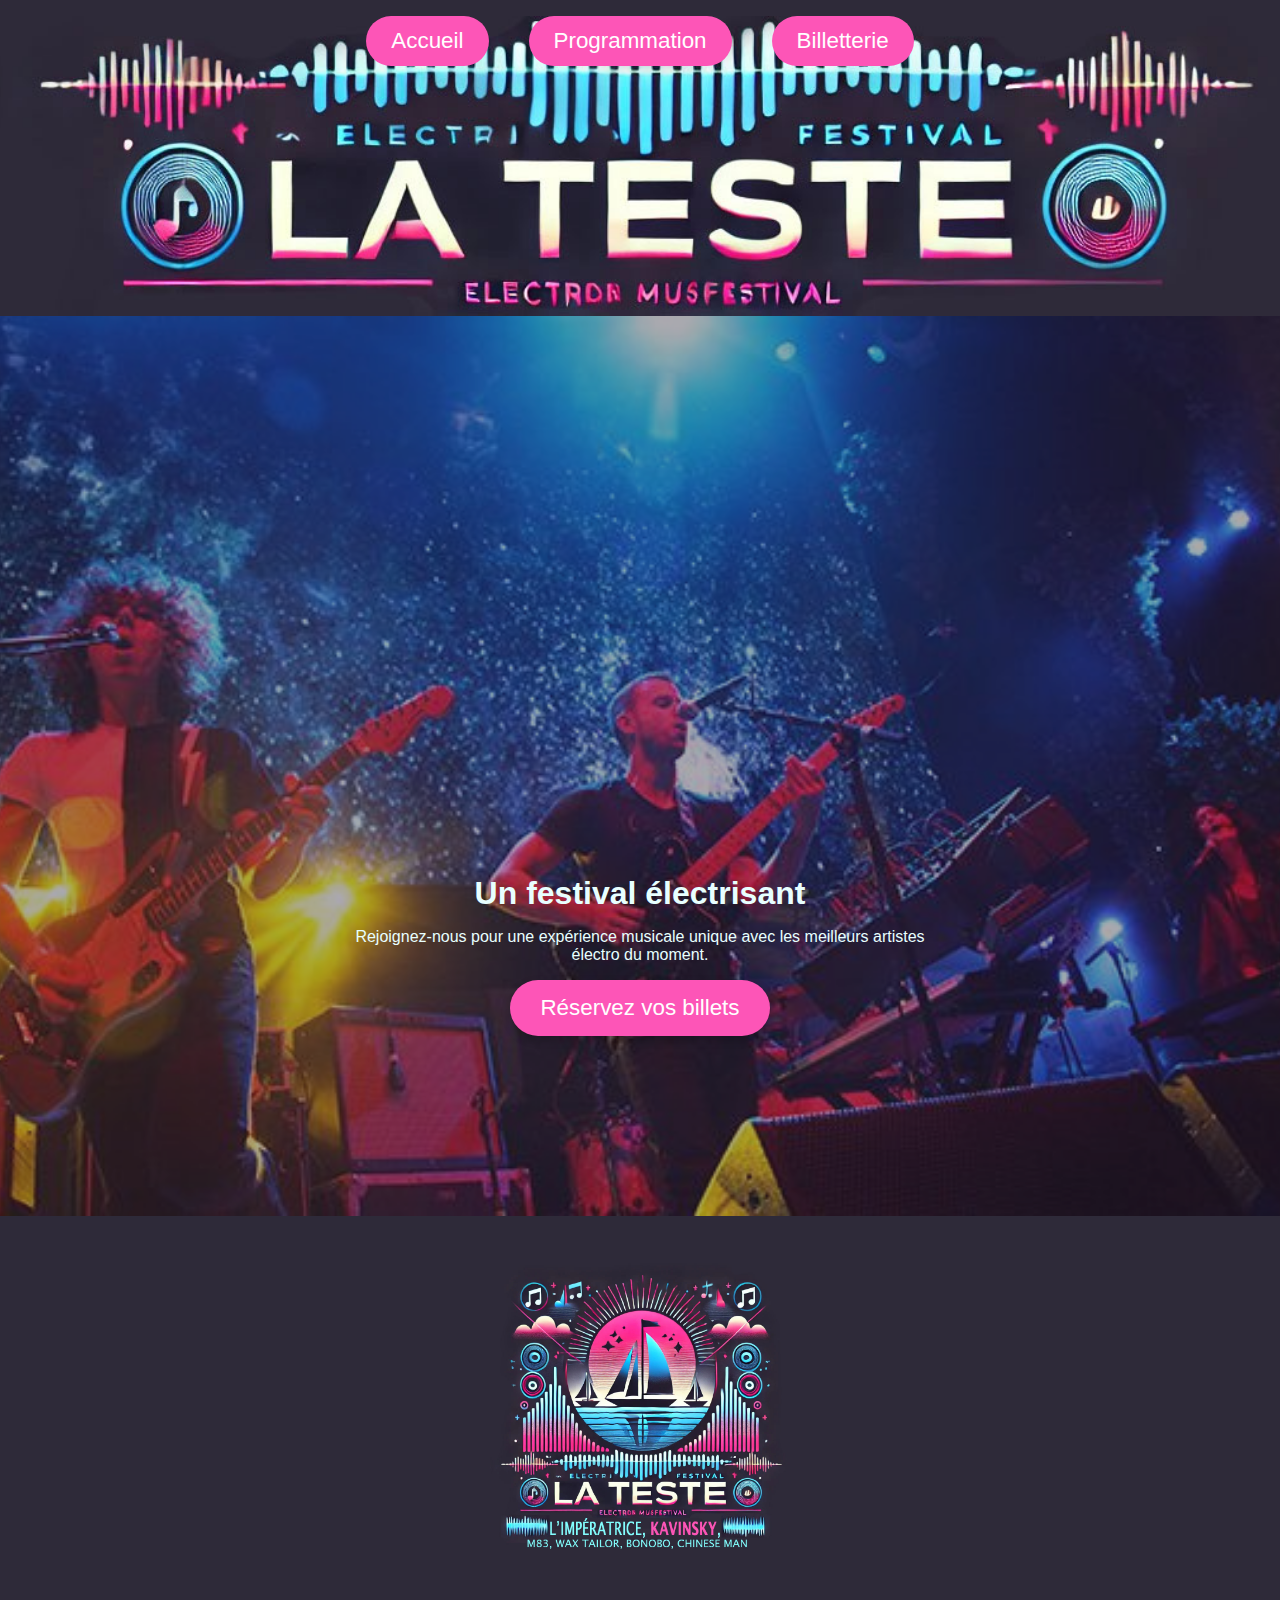
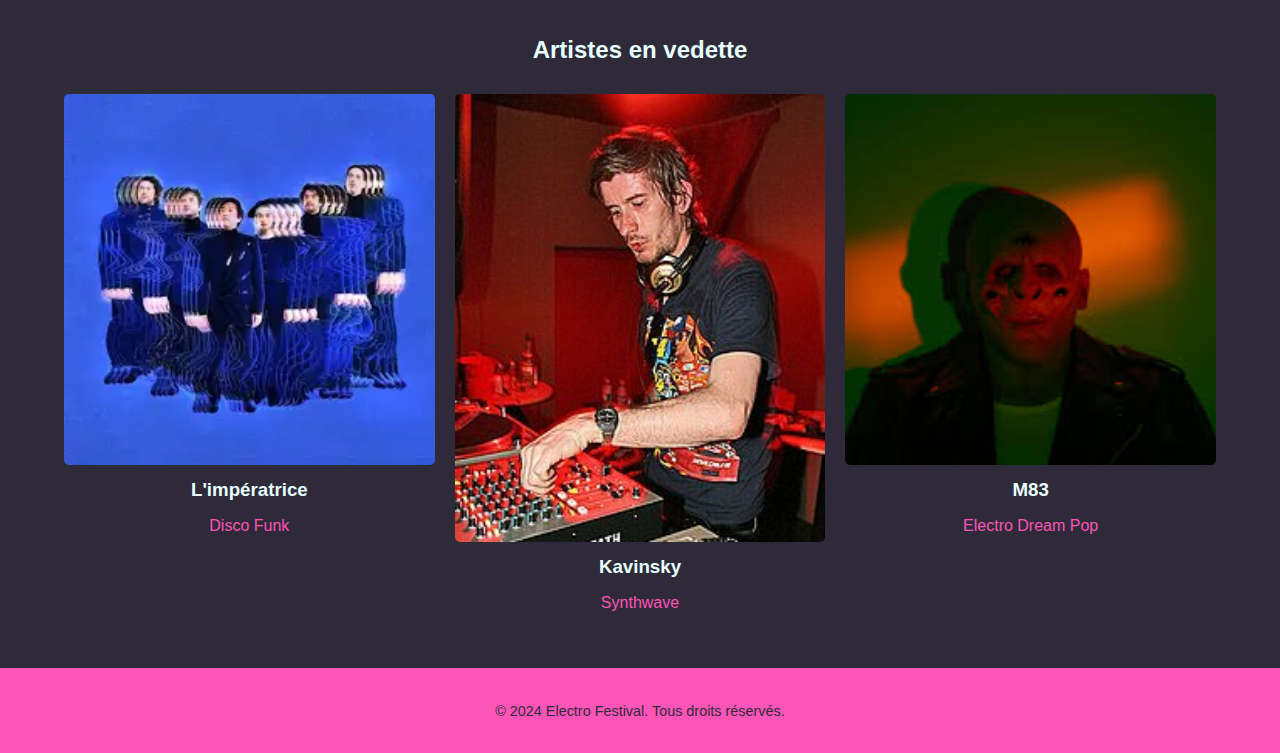
==== index.html @ 3981cfe5 "first commit" ====
<!DOCTYPE html>
<html lang="fr">
  <head>
    <!-- Metadata and settings for the document -->
    <meta charset="UTF-8" />
    <meta name="viewport" content="width=device-width, initial-scale=1.0" />
    <title>Electro Festival</title>
    <!-- Link to external stylesheet -->
    <link rel="stylesheet" href="styles.css" />
    <!-- Defer loading of the JavaScript file to improve page performance -->
    <script defer src="script.js"></script>
    <link rel="icon" href="/images/favicon.png" type="image/png" />
  </head>
  <body>
    <!-- Header section with the logo and navigation menu -->
    <header class="header">
      <div class="container">
        <!-- Navigation bar -->
        <nav class="navbar">
          <ul>
            <!-- Navigation links -->
            <li><a href="index.html">Accueil</a></li>
            <li><a href="program.html">Programmation</a></li>
            <li><a href="billets.html">Billetterie</a></li>
          </ul>
        </nav>
      </div>
    </header>
    <!-- Hero section showcasing the festival -->
    <section class="hero">
      <div class="carousel-container">
        <div class="carousel">
          <!-- Carousel images -->
          <img
            src="/images/festival.jpg"
            alt="Image 1"
            class="carousel-image"
          />
          <img
            src="/images/festival2.jpg"
            alt="Image 2"
            class="carousel-image"
          />
          <img
            src="/images/festival3.jpg"
            alt="Image 3"
            class="carousel-image"
          />
        </div>

        <!-- Button inside the carousel -->
        <div class="carousel-button-container">
          <div class="container">
            <!-- Main message and call-to-action -->
            <h2>Un festival électrisant</h2>
            <p>
              Rejoignez-nous pour une expérience musicale unique avec les
              meilleurs artistes électro du moment.
            </p>
          </div>
          <!-- Ajout de l'ID pour la sélection du bouton -->
          <a href="billets.html" class="btn btn-primary" id="reserve-button">
            Réservez vos billets
          </a>
          <!-- Audio for hover sound= -->
          <audio id="click-sound" src="loop.mp3" preload="auto"></audio>
        </div>
      </div>
    </section>

    <!-- Image under the carousel, with space created between the sections -->
    <img
      src="/images/festival-techno-la-teste.jpg"
      alt="Affiche Festival Electro"
      class="festival-poster"
    />

    <!-- Featured artists section -->
    <section class="artists">
      <div class="container">
        <!-- Section heading -->
        <h2>Artistes en vedette</h2>
        <div class="artist-grid">
          <!-- Example of an artist card -->
          <div class="artist-card">
            <audio
              id="audio-imp"
              src="/LImpératrice — Anomalie bleue.mp3"
            ></audio>
            <!-- Audio clip for L'Impératrice -->
            <img src="/images/impératrice.jpg" alt="L'impératrice" />
            <h3>L'impératrice</h3>
            <p>Disco Funk</p>
          </div>
          <div class="artist-card">
            <audio
              id="audio-kavinsky"
              src="/Kavinsky - Nightcall (Drive Original Movie Soundtrack) (Official Audio).mp3"
            ></audio>
            <!-- Audio clip for Kavinsky -->
            <img src="/images/Kavinsky_2.jpg" alt="Kavinsky" />
            <h3>Kavinsky</h3>
            <p>Synthwave</p>
          </div>
          <div class="artist-card">
            <audio
              id="audio-m83"
              src="/M83 Midnight City Official video.mp3"
            ></audio>
            <!-- Audio clip for M83 -->
            <img src="/images/m83.jpg" alt="M83" />
            <h3>M83</h3>
            <p>Electro Dream Pop</p>
          </div>
        </div>
      </div>
    </section>

    <!-- Footer section with copyright notice -->
    <footer>
      <div class="container">
        <p>&copy; 2024 Electro Festival. Tous droits réservés.</p>
      </div>
    </footer>
  </body>
</html>
---- styles.css ----
/* General Styles */
/* Global styles for the webpage */
body {
  font-family: Arial, sans-serif; /* Sets a clean sans-serif font for the entire page */
  margin: 0; /* Removes default margin for consistent layout */
  padding: 0; /* Removes default padding */
  background-color: #2e2a39; /* Sets a dark background color for a modern look */
  color: #e8ffff; /* Sets a light text color for readability on a dark background */
}

/* Centered container with responsive width */
.container {
  width: 90%; /* The container takes 90% of the viewport width */
  margin: 0 auto; /* Centers the container horizontally */
}

/* Heading elements (h1, h2, h3) */
/* Ensures consistent spacing for all headings */
h1,
h2,
h3 {
  margin: 0; /* Removes default margin for better control */
}

/* Header */
/* Styles the page's top section, including navigation and logo */
header {
  position: relative; /* Enables positioning of child elements within the header */
  background-image: url("/images/festival-techno-la-teste-banniere.jpg"); /* Adds a banner image */
  background-size: cover; /* Ensures the image covers the entire header */
  background-position: center; /* Centers the image */
  height: 300px; /* Fixed height for the header */
}

/* Logo inside the header */
/* Applies animation to the logo for visual interest */
header .logo img {
  width: auto; /* Automatically adjusts the width based on the height */
  height: 90px; /* Fixed height for the logo */
  animation: rotation 5s infinite linear; /* Rotates the logo continuously */
  position: absolute; /* Allows precise placement of the logo */
  top: 50%; /* Centers the logo vertically within the header */
  left: 50%; /* Centers the logo horizontally */
  transform: translate(-50%, -50%); /* Ensures exact centering */
}

/* Navigation bar within the header */
header .navbar ul {
  display: flex; /* Aligns navigation links horizontally */
  justify-content: center; /* Centers the navigation menu */
  align-items: center; /* Vertically aligns items in the menu */
  list-style: none; /* Removes default bullet points */
  padding: 0; /* Removes default padding */
}

/* Navigation links */
header .navbar ul li {
  margin: 0 20px; /* Adds spacing between menu items */
}

header .navbar a {
  color: #fff; /* White text for contrast */
  text-decoration: none; /* Removes underline for a clean look */
  font-size: 1.4rem; /* Sets a larger font size for readability */
  padding: 12px 25px; /* Adds padding for better clickability */
  border-radius: 50px; /* Rounds the button edges */
  background-color: #fd55b7; /* Vibrant pink background for visibility */
  transition: background-color 0.3s ease; /* Smooth background-color transition */
  display: inline-block; /* Ensures proper block-level button styling */
}

/* Hover state for navigation links */
header .navbar a:hover {
  background-color: #83feff; /* Changes to a light blue on hover */
  color: #2e2a39; /* Adjusts text color for contrast */
  transform: translateY(-5px); /* Creates a lift effect */
}

/* Active state for navigation links */
header .navbar a:active {
  transform: translateY(0); /* Resets the lift effect */
  box-shadow: 0 2px 5px rgba(0, 0, 0, 0.2); /* Adds subtle shadow for depth */
}

/* Hero Section */
/* Centralized introduction area for the page */
.hero {
  position: relative; /* Enables absolute positioning of child elements */
  text-align: center; /* Centers text within the hero section */
}

/* Carousel container */
/* Wraps the carousel images for scrolling effect */
.carousel-container {
  position: relative; /* Ensures elements like buttons stay within the container */
  overflow: hidden; /* Hides overflowing content for smooth scrolling */
  width: 100%; /* Takes up the full width of the viewport */
}

/* Carousel wrapper */
/* Contains all carousel images */
.carousel {
  display: flex; /* Aligns images horizontally */
  width: 300%; /* Total width (3 times the width of one image) */
  animation: slide 15s ease-in-out infinite; /* Smooth scrolling animation */
}

/* Carousel images */
/* Styles individual images in the carousel */
.carousel-image {
  width: 100vw; /* Each image occupies the full viewport width */
  height: 100vh; /* Each image occupies the full viewport height */
  object-fit: cover; /* Scales image to cover the entire area without distortion */
  opacity: 0.6; /* Slight transparency for blending with other elements */
}

/* Keyframe animation for sliding effect */
@keyframes slide {
  0% {
    transform: translateX(0); /* Starts at the first image */
  }
  33% {
    transform: translateX(-100vw); /* Moves to the second image */
  }
  67% {
    transform: translateX(-200vw); /* Moves to the third image */
  }
  100% {
    transform: translateX(0); /* Loops back to the first image */
  }
}

/* Button inside the carousel */
.carousel-button-container {
  position: absolute;
  bottom: 20%;
  left: 50%;
  transform: translateX(-50%);
  z-index: 2;
}

.hero .btn {
  background-color: #fd55b7;
  color: #fff;
  padding: 15px 30px;
  border-radius: 50px;
  font-size: 1.4rem;
  text-decoration: none;
  display: inline-block;
  transition: all 0.3s ease;
  box-shadow: 0 4px 10px rgba(0, 0, 0, 0.2);
}

.hero .btn:hover {
  background-color: #83feff;
  color: #2e2a39;
  transform: translateY(-5px);
  box-shadow: 0 6px 15px rgba(0, 0, 0, 0.3);
}

.hero .btn:active {
  transform: translateY(0);
  box-shadow: 0 2px 5px rgba(0, 0, 0, 0.2);
}

/* Image sous le carousel (affiche carrée) */
.festival-poster {
  display: block;
  margin: 40px auto;
  width: 300px;
  height: 300px;
  object-fit: cover;
  border-radius: 10px;
}

.hero .container {
  z-index: 1;
  position: relative;
}

.hero h2 {
  font-size: 2rem;
}

.hero p {
  font-size: 1rem;
}

/* Artists Section */
.artists {
  background-color: #2e2a39;
  padding: 40px 0;
}

.artists h2 {
  text-align: center;
  margin-bottom: 30px;
}

.artist-grid {
  display: grid;
  grid-template-columns: repeat(3, 1fr);
  gap: 20px;
}

.artist-card {
  text-align: center;
  cursor: pointer;
  transition: transform 0.3s ease;
}

.artist-card:hover {
  transform: scale(1.05);
}

.artist-card img {
  width: 100%;
  border-radius: 5px;
}

.artist-card h3 {
  margin: 10px 0;
}

.artist-card p {
  color: #fd55b7;
}

/* Footer */
footer {
  text-align: center;
  padding: 20px;
  background-color: #fd55b7;
  color: #2e2a39;
  font-size: 0.9rem;
}

/* Keyframe Animations */
@keyframes rotation {
  from {
    transform: rotate(0deg);
  }
  to {
    transform: rotate(360deg);
  }
}
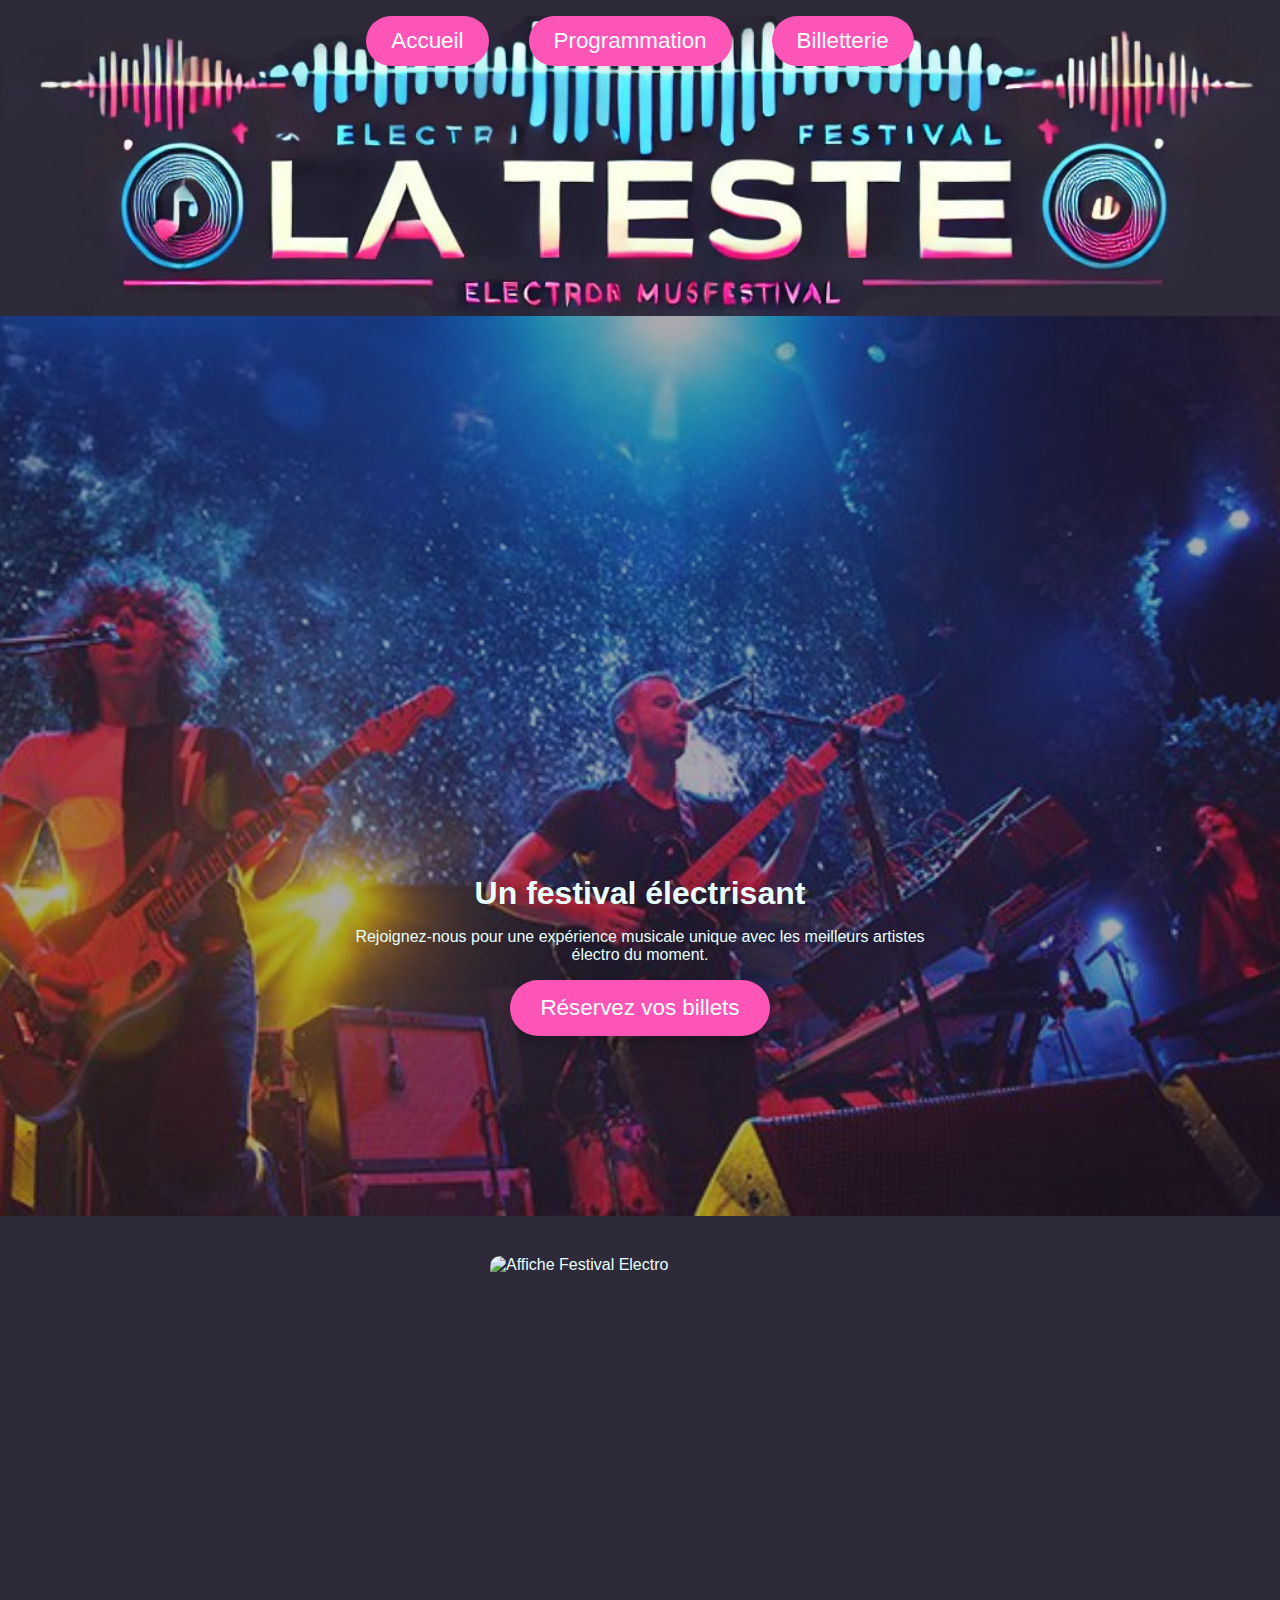
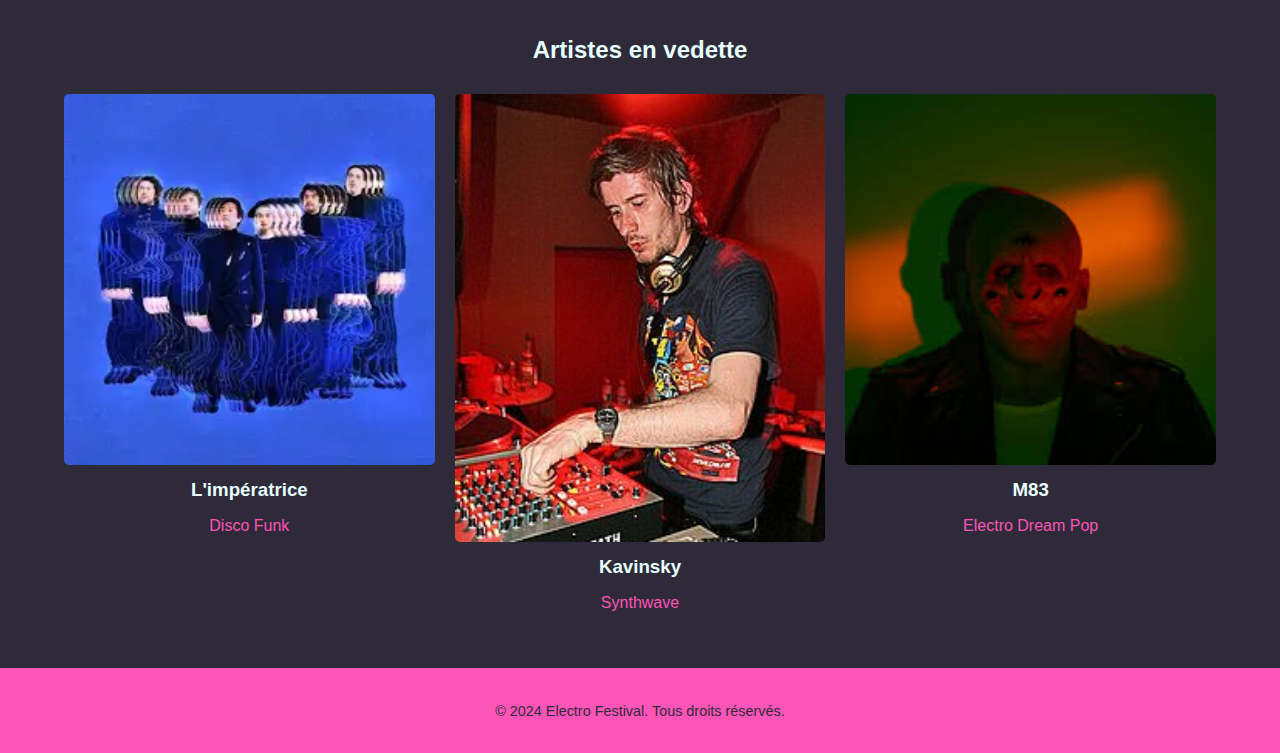
==== commit babf3e27: "./" ====
--- a/index.html
+++ b/index.html
@@ -9,7 +9,7 @@
     <link rel="stylesheet" href="styles.css" />
     <!-- Defer loading of the JavaScript file to improve page performance -->
     <script defer src="script.js"></script>
-    <link rel="icon" href="/images/favicon.png" type="image/png" />
+    <link rel="icon" href="./images/favicon.png" type="image/png" />
   </head>
   <body>
     <!-- Header section with the logo and navigation menu -->
@@ -32,17 +32,17 @@
         <div class="carousel">
           <!-- Carousel images -->
           <img
-            src="/images/festival.jpg"
+            src="./images/festival.jpg"
             alt="Image 1"
             class="carousel-image"
           />
           <img
-            src="/images/festival2.jpg"
+            src="./images/festival2.jpg"
             alt="Image 2"
             class="carousel-image"
           />
           <img
-            src="/images/festival3.jpg"
+            src="./images/festival3.jpg"
             alt="Image 3"
             class="carousel-image"
           />
@@ -63,14 +63,14 @@
             Réservez vos billets
           </a>
           <!-- Audio for hover sound= -->
-          <audio id="click-sound" src="loop.mp3" preload="auto"></audio>
+          <audio id="click-sound" src="./loop.mp3" preload="auto"></audio>
         </div>
       </div>
     </section>
 
     <!-- Image under the carousel, with space created between the sections -->
     <img
-      src="/images/festival-techno-la-teste.jpg"
+      src=".images/festival-techno-la-teste.jpg"
       alt="Affiche Festival Electro"
       class="festival-poster"
     />
@@ -85,30 +85,30 @@
           <div class="artist-card">
             <audio
               id="audio-imp"
-              src="/LImpératrice — Anomalie bleue.mp3"
+              src="./LImpératrice — Anomalie bleue.mp3"
             ></audio>
             <!-- Audio clip for L'Impératrice -->
-            <img src="/images/impératrice.jpg" alt="L'impératrice" />
+            <img src="./images/impératrice.jpg" alt="L'impératrice" />
             <h3>L'impératrice</h3>
             <p>Disco Funk</p>
           </div>
           <div class="artist-card">
             <audio
               id="audio-kavinsky"
-              src="/Kavinsky - Nightcall (Drive Original Movie Soundtrack) (Official Audio).mp3"
+              src="./Kavinsky - Nightcall (Drive Original Movie Soundtrack) (Official Audio).mp3"
             ></audio>
             <!-- Audio clip for Kavinsky -->
-            <img src="/images/Kavinsky_2.jpg" alt="Kavinsky" />
+            <img src="./images/Kavinsky_2.jpg" alt="Kavinsky" />
             <h3>Kavinsky</h3>
             <p>Synthwave</p>
           </div>
           <div class="artist-card">
             <audio
               id="audio-m83"
-              src="/M83 Midnight City Official video.mp3"
+              src="./M83 Midnight City Official video.mp3"
             ></audio>
             <!-- Audio clip for M83 -->
-            <img src="/images/m83.jpg" alt="M83" />
+            <img src="./images/m83.jpg" alt="M83" />
             <h3>M83</h3>
             <p>Electro Dream Pop</p>
           </div>
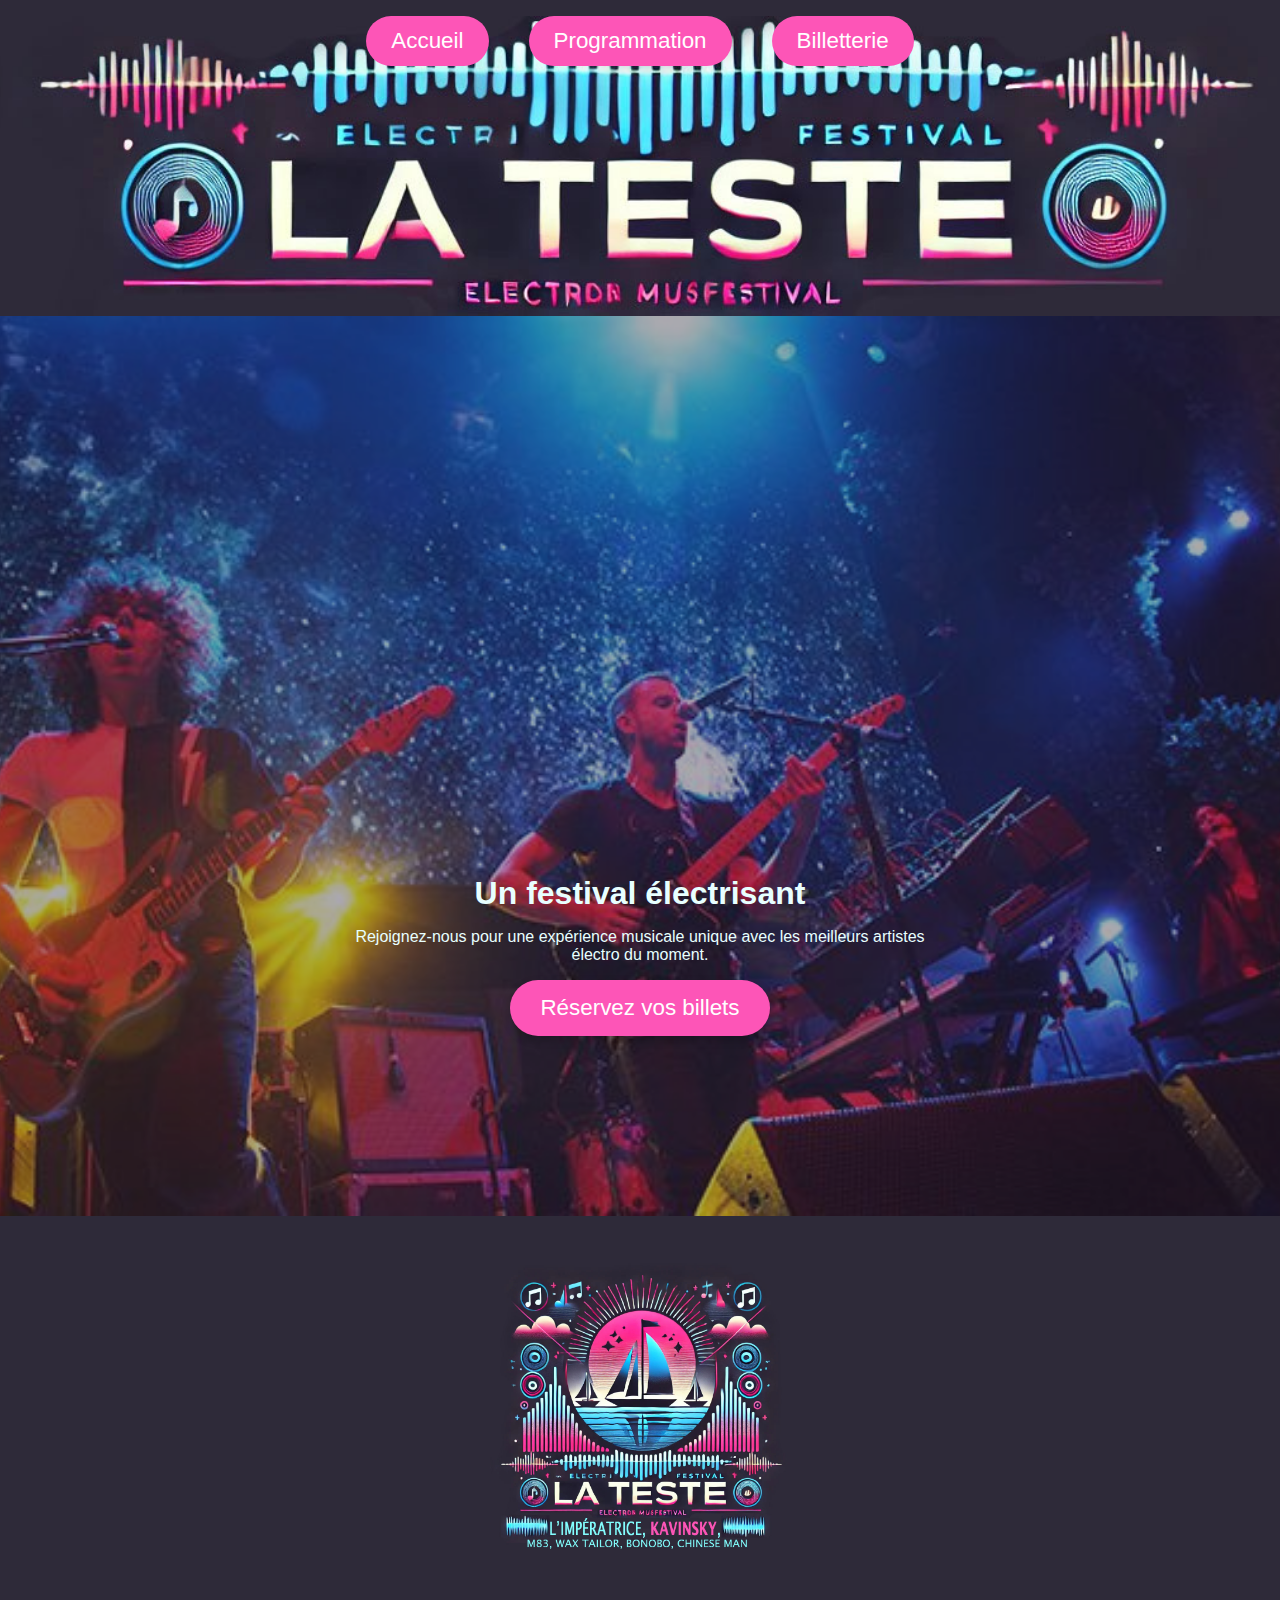
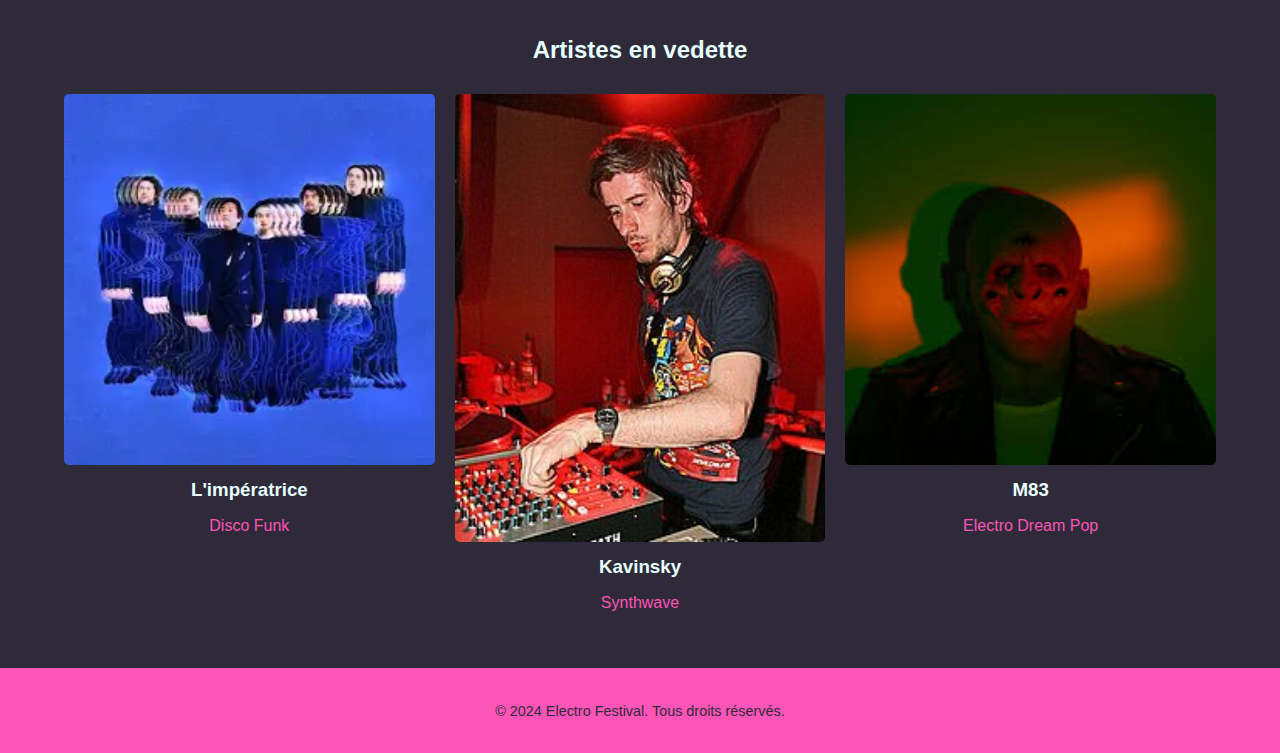
==== commit 865fc245: "./" ====
--- a/index.html
+++ b/index.html
@@ -70,7 +70,7 @@
 
     <!-- Image under the carousel, with space created between the sections -->
     <img
-      src=".images/festival-techno-la-teste.jpg"
+      src="./images/festival-techno-la-teste.jpg"
       alt="Affiche Festival Electro"
       class="festival-poster"
     />
